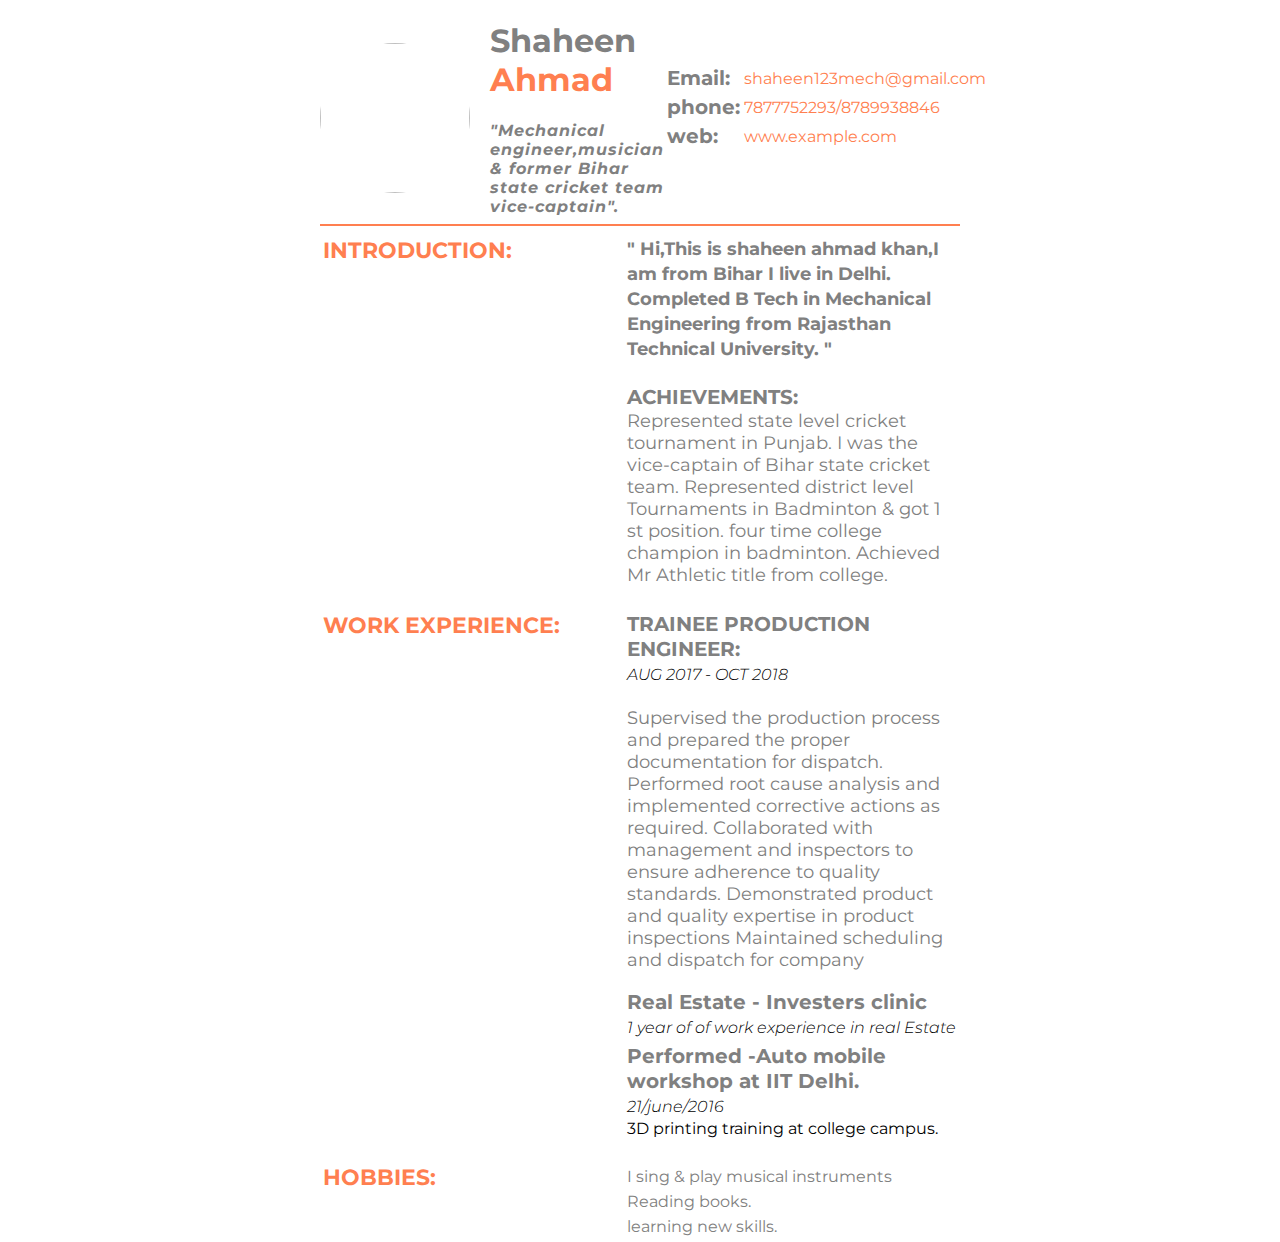
==== index.html @ fd83edf8 "add initial cv website files" ====
<!DOCTYPE html>
<html lang="en">
<head>
    <meta charset="UTF-8">
    <meta http-equiv="X-UA-Compatible" content="IE=edge">
    <meta name="viewport" content="width=device-width, initial-scale=1.0">
    <title>Document</title>
 
    <link rel="stylesheet" href="style.css">
</head>
<body>
    <div class="header">
       <!-- header-->
    <img class="face" src="https://i.postimg.cc/XvKzBVnh/Screenshot-20200710-143205-01-01-01.jpg">
    <div class="title">
        <h1 class="name">Shaheen <span class="coral">Ahmad</span></h1>
        <div class="qualification"><b><i>"Mechanical engineer,musician & former Bihar state cricket team vice-captain".</i></b></div>
    </div>
    <!--  -->
    <table>
        
        <tr>
            <td class="jobheading"><b>Email:</b></td>
            <td class="table-pro">shaheen123mech@gmail.com</td>
        </tr>
        <tr>
            <td class="jobheading"><b>phone:</b></td>
            <td class="table-pro">7877752293/8789938846</td>
        </tr>
        <tr>
            <td class="jobheading"><b>web:</b></td>
            <td class="table-pro">www.example.com</td>
        </tr>
    
    </table>
    </div>
     <!-- header done-->
     <hr class="hrline">
     <table>
         <tr>
            <td class="table-heading"><div class="table-props"><strong>INTRODUCTION:</strong></div></td>
            <td class="text"><strong>" Hi,This is shaheen ahmad khan,I am from Bihar I live in Delhi. Completed B Tech in Mechanical Engineering from Rajasthan Technical University. "</strong></td>
         </tr>
         <tr>
             <td></td>
             <td>
                 <br>
                <div class="jobheading"><strong>ACHIEVEMENTS:</strong></div>
                <div class="levels">Represented state level cricket
                   tournament in Punjab.
                    I was the vice-captain of Bihar
                   state cricket team.
                   Represented district level
                   Tournaments in Badminton & got
                   1 st position.
                    four time college champion in
                   badminton.
                   Achieved Mr Athletic title from
                   college.</div>
             </td>
         </tr>
     </table>
     <!-- WORK EXPERIENCE-->
     <table class="marginfix">
         <tr>
            <td class="table-heading"><div class="table-props"><strong>WORK EXPERIENCE:</strong></div></td>
            <td>
            <div class="jobheading"><strong>TRAINEE PRODUCTION ENGINEER:</strong></div>
             <div class="jobduration"><i>AUG 2017 - OCT 2018</i></div>
             <div class="jobdescription"><div class="levels">Supervised the production process and prepared the proper
                documentation for dispatch.
                Performed root cause analysis and implemented corrective actions
                as required.
                Collaborated with management and inspectors to ensure adherence
                to quality standards.
                Demonstrated product and quality expertise in product inspections
                Maintained scheduling and dispatch for company</div></div><br>
                
                <div class="jobheading"><strong>Real Estate - Investers clinic</strong></div>
                <div class="jobduration"><i>1 year of of work experience in real Estate</i></div>
            </td>
         </tr>
         <tr>
             <td></td>
             <td>
                <div class="jobheading"><strong>Performed -Auto mobile workshop at IIT Delhi.</strong></div>
                <div  class="jobduration"><i>21/june/2016</i></div>
                <div>3D printing training at college campus.</div>
             </td>
         </tr>
         <table class="marginfix">
         <tr>
            <td class="table-heading"><div class="table-props"><strong>HOBBIES:</strong></div></td>
            <td>
                <div class="jobduration"><div class="amed"><strong>I sing & play musical instruments</strong></div></div>
                <div class="jobduration"><div class="amed"><strong>Reading books.</strong></div></div>
                <div class="jobduration"><div class="amed"><strong>learning new skills.</strong></div></div>
                
            </td>
         </tr>
        </table>
     </table>
     </body>
     </html>
---- style.css ----
@import url("https://fonts.googleapis.com/css2?family=Montserrat:wght@300;400;500;700&display=swap");
body{
    font-family:"Montserrat", sans-serif;
    max-width: 50%;
    margin: auto;
}
.header{
    display: flex;
    align-items: center;
}
.face{
    width: 150px;
    height: 150px;
    object-fit: cover;
    border-radius: 50%;
    margin-top: 20px;
}
.title{
    flex: 1;
    margin-left: 20px;
}
.name{
    color: grey;
}
.coral{
    color: coral;
}
.qualification{
    letter-spacing: 1px;
    color: grey;
}
.hrline{
    border: 1px solid coral;
}
.table-heading{
    min-width: 300px;
    display:block;
}
.table-props{
    color: coral;
    font-size: 22px;
}
.marginfix{
    margin-top: 20px;
}
.jobheading{
    font-size: 20px;
    line-height: 25px;
    color: grey;
}
.jobduration{
    font-weight: 300;
    line-height: 25px;
}
.jobdescription{
    margin-top: 20px;
}
.table-pro{
    color: coral;
}
.amed{
    color:grey;
}
.text{
    font-size: 18px;
    line-height: 25px;
    color: grey;
}
.levels{
    color: grey;
    font-weight: 300px;
    font-size: 18px;
    margin-bottom: auto;
}
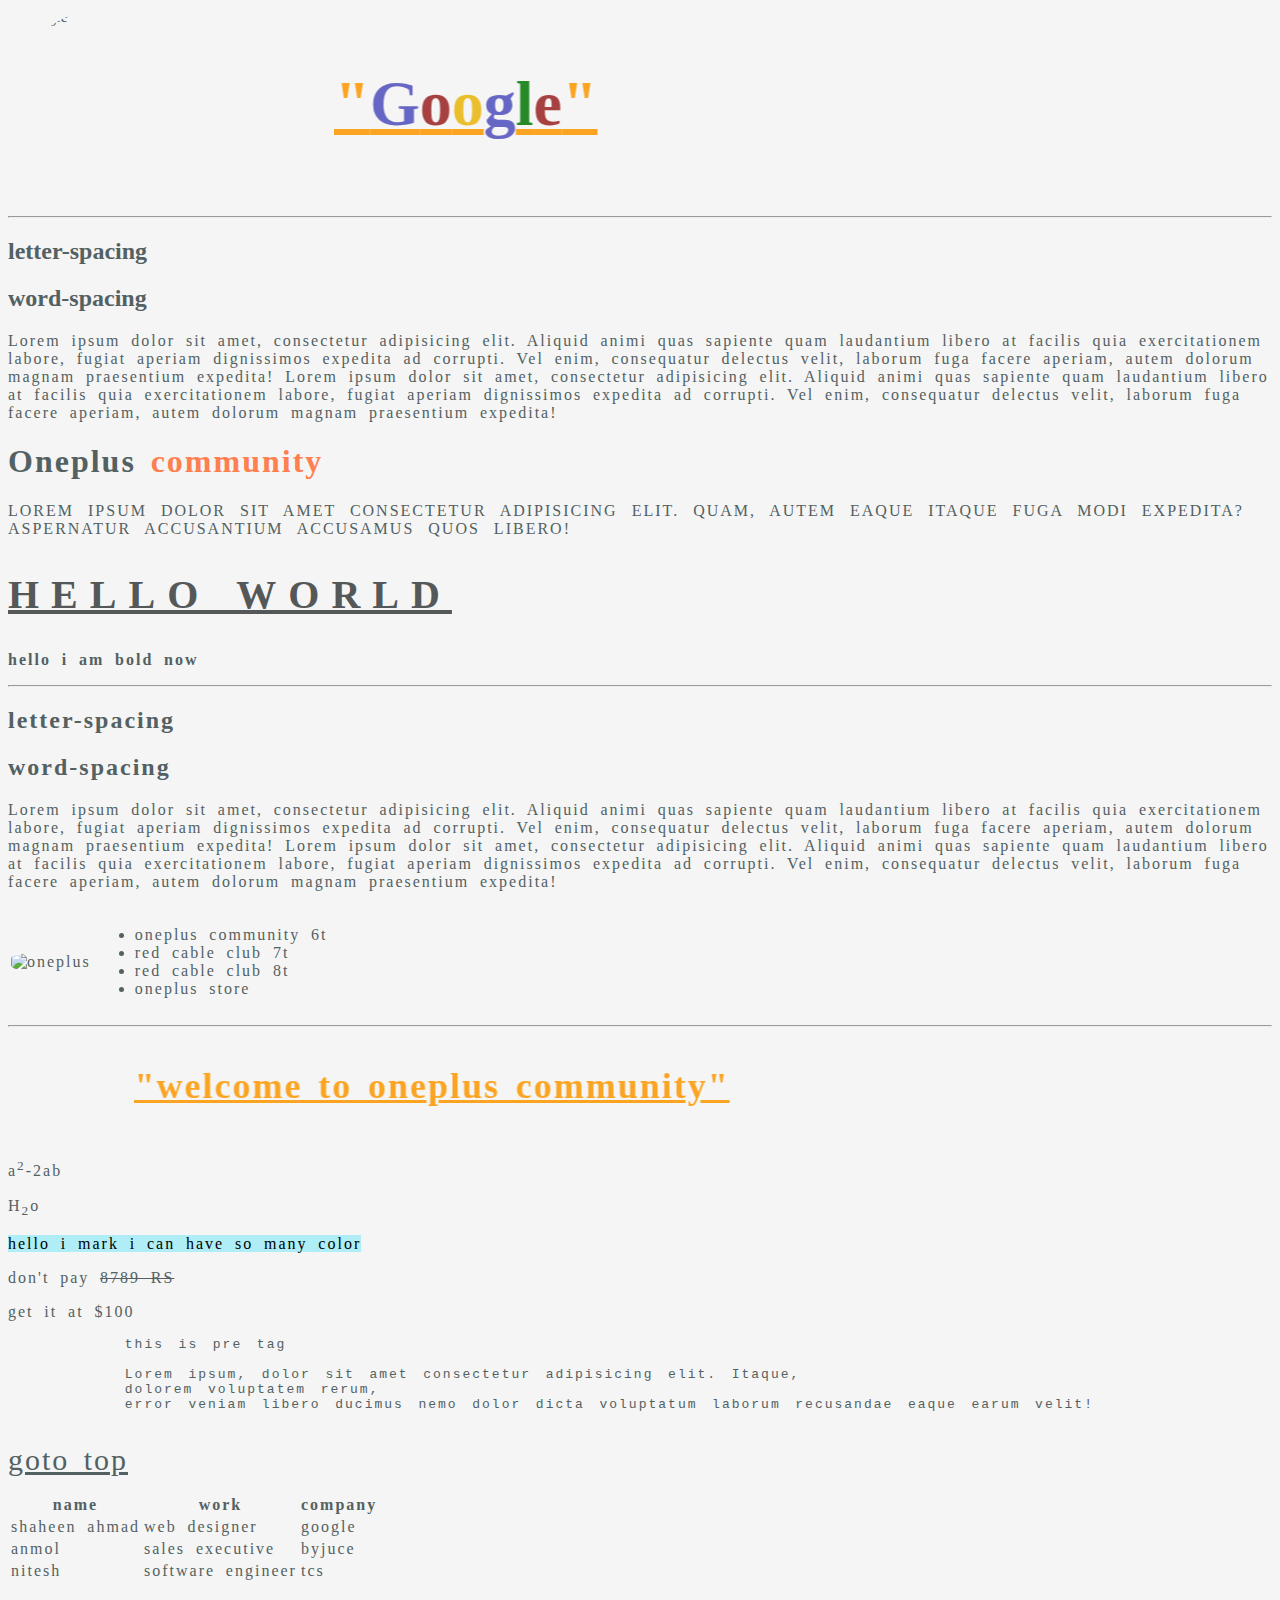
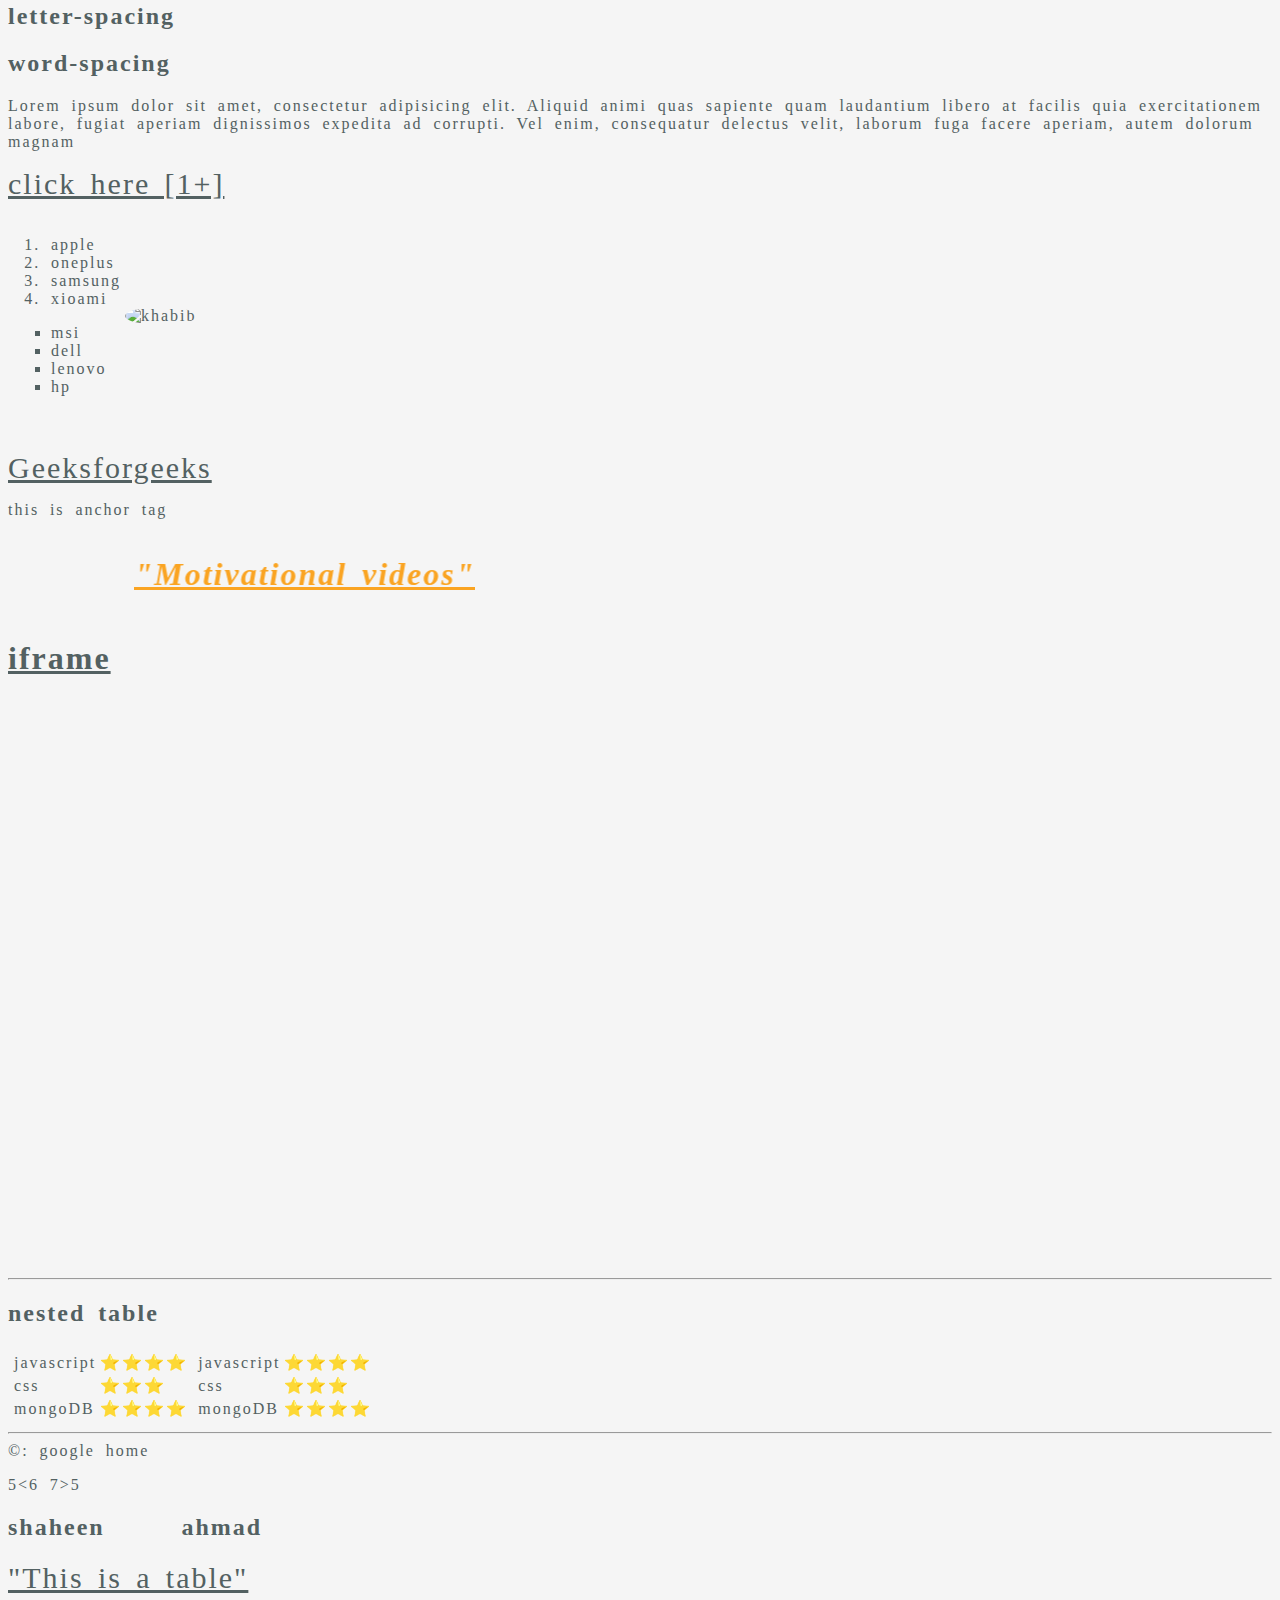
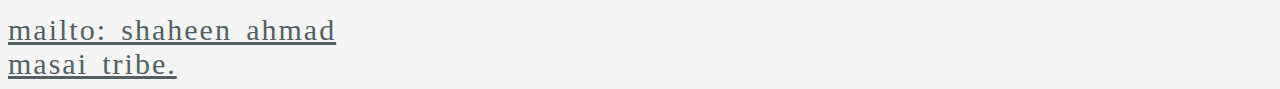
==== commit 0dfff991: "add initial google page" ====
--- a/index.html
+++ b/index.html
@@ -1,105 +1,286 @@
 <!DOCTYPE html>
 <html lang="en">
+
 <head>
     <meta charset="UTF-8">
     <meta http-equiv="X-UA-Compatible" content="IE=edge">
     <meta name="viewport" content="width=device-width, initial-scale=1.0">
-    <title>Document</title>
- 
+    <title>practice</title>
     <link rel="stylesheet" href="style.css">
 </head>
+<!-- body starts -->
+
 <body>
-    <div class="header">
-       <!-- header-->
-    <img class="face" src="https://i.postimg.cc/XvKzBVnh/Screenshot-20200710-143205-01-01-01.jpg">
-    <div class="title">
-        <h1 class="name">Shaheen <span class="coral">Ahmad</span></h1>
-        <div class="qualification"><b><i>"Mechanical engineer,musician & former Bihar state cricket team vice-captain".</i></b></div>
+    <div class="display">
+        <img class="google" src="https://content.fortune.com/wp-content/uploads/2017/02/gettyimages-631066318.jpg"
+            alt="google">
+        <div class="font">
+            <marquee behavior="alternate" direction="right" scrollamount="15">
+                <u>
+                    <h1>"<span class="blue">G</span><span class="red">o</span><span class="yello">o</span><span
+                            class="blue">g</span><span class="green">l</span><span class="red">e</span>"</h1>
+                </u>
+            </marquee>
+        </div>
     </div>
-    <!--  -->
-    <table>
-        
-        <tr>
-            <td class="jobheading"><b>Email:</b></td>
-            <td class="table-pro">shaheen123mech@gmail.com</td>
-        </tr>
-        <tr>
-            <td class="jobheading"><b>phone:</b></td>
-            <td class="table-pro">7877752293/8789938846</td>
-        </tr>
-        <tr>
-            <td class="jobheading"><b>web:</b></td>
-            <td class="table-pro">www.example.com</td>
-        </tr>
-    
-    </table>
+    <hr class="hrs">
+    <div class="work">
+        <h2>letter-spacing</h2>
+        <h2>word-spacing</h2>
     </div>
-     <!-- header done-->
-     <hr class="hrline">
-     <table>
-         <tr>
-            <td class="table-heading"><div class="table-props"><strong>INTRODUCTION:</strong></div></td>
-            <td class="text"><strong>" Hi,This is shaheen ahmad khan,I am from Bihar I live in Delhi. Completed B Tech in Mechanical Engineering from Rajasthan Technical University. "</strong></td>
-         </tr>
-         <tr>
-             <td></td>
-             <td>
-                 <br>
-                <div class="jobheading"><strong>ACHIEVEMENTS:</strong></div>
-                <div class="levels">Represented state level cricket
-                   tournament in Punjab.
-                    I was the vice-captain of Bihar
-                   state cricket team.
-                   Represented district level
-                   Tournaments in Badminton & got
-                   1 st position.
-                    four time college champion in
-                   badminton.
-                   Achieved Mr Athletic title from
-                   college.</div>
-             </td>
-         </tr>
-     </table>
-     <!-- WORK EXPERIENCE-->
-     <table class="marginfix">
-         <tr>
-            <td class="table-heading"><div class="table-props"><strong>WORK EXPERIENCE:</strong></div></td>
-            <td>
-            <div class="jobheading"><strong>TRAINEE PRODUCTION ENGINEER:</strong></div>
-             <div class="jobduration"><i>AUG 2017 - OCT 2018</i></div>
-             <div class="jobdescription"><div class="levels">Supervised the production process and prepared the proper
-                documentation for dispatch.
-                Performed root cause analysis and implemented corrective actions
-                as required.
-                Collaborated with management and inspectors to ensure adherence
-                to quality standards.
-                Demonstrated product and quality expertise in product inspections
-                Maintained scheduling and dispatch for company</div></div><br>
+    <div class="letter-space">
+        <p class="work">
+            Lorem ipsum dolor sit amet, consectetur adipisicing elit. Aliquid animi quas sapiente quam laudantium libero
+            at facilis quia exercitationem labore, fugiat aperiam dignissimos expedita ad corrupti. Vel enim,
+            consequatur delectus velit, laborum fuga facere aperiam, autem dolorum magnam praesentium expedita!
+            Lorem ipsum dolor sit amet, consectetur adipisicing elit. Aliquid animi quas sapiente quam laudantium libero
+            at facilis quia exercitationem labore, fugiat aperiam dignissimos expedita ad corrupti. Vel enim,
+            consequatur delectus velit, laborum fuga facere aperiam, autem dolorum magnam praesentium expedita!
+        </p>
+
+
+
+        <h1 id="top">Oneplus <span class="worked">community</span> </h1>
+        <p class="spac">Lorem ipsum dolor sit amet consectetur adipisicing elit. Quam, autem eaque itaque fuga modi
+            expedita? Aspernatur
+            accusantium accusamus quos libero!</p>
+        <h2 class="small">HELLO WORLD</h2>
+        <p><b>hello i am bold now</b></p>
+        <hr class="hrs">
+        <div class="work">
+            <h2>letter-spacing</h2>
+            <h2>word-spacing</h2>
+        </div>
+        <div class="letter-space">
+            <p class="work">
+                Lorem ipsum dolor sit amet, consectetur adipisicing elit. Aliquid animi quas sapiente quam laudantium
+                libero at facilis quia exercitationem labore, fugiat aperiam dignissimos expedita ad corrupti. Vel enim,
+                consequatur delectus velit, laborum fuga facere aperiam, autem dolorum magnam praesentium expedita!
+                Lorem ipsum dolor sit amet, consectetur adipisicing elit. Aliquid animi quas sapiente quam laudantium
+                libero at facilis quia exercitationem labore, fugiat aperiam dignissimos expedita ad corrupti. Vel enim,
+                consequatur delectus velit, laborum fuga facere aperiam, autem dolorum magnam praesentium expedita!
+            </p>
+        </div>
+        <table id="img">
+            <tr>
+                <td> <img class="mine" src="https://candid.technology/wp-content/uploads/2018/10/oneplus-logo.jpg"
+                        alt="oneplus" width="300px" height="300px"></td>
+                <td>
+                    <ul>
+                        <li>oneplus community 6t</li>
+                        <li>red cable club 7t</li>
+                        <li>red cable club 8t</li>
+                        <li>oneplus store</li>
+                    </ul>
+                </td>
+            </tr>
+        </table>
+        <hr class="hrs">
+        <div class="fs">
+            <marquee behavior="alternate" scrollamount="15" direction="right">
+                <h2><u>"welcome to oneplus community"</u></h2>
+            </marquee>
+        </div>
+        <!-- img atributes -->
+        <!-- <img src="images/quokka.jpg" alt="A family of
+   quokka" title="The quokka is an Australian
+   marsupial that is similar in size to the
+   domestic cat." /> -->
+        <p>a<sup>2</sup>-2ab</p>
+        <p>H<sub>2</sub>o</p>
+        <mark>hello i mark i can have so many color</mark>
+        <br>
+       <p>don't pay <strike>  8789 RS </strike></p>
+        <p> get it at $100</p>
+        <pre>
+        this is pre tag
+
+        Lorem ipsum, dolor sit amet consectetur adipisicing elit. Itaque, 
+        dolorem voluptatem rerum, 
+        error veniam libero ducimus nemo dolor dicta voluptatum laborum recusandae eaque earum velit!
+    </pre>
+        <!-- link for same page -->
+        <p><a href="#top">goto top</a></p>
+        <!-- nested table -->
+        <table>
+            <tr>
+                <th>name</th>
+                <th>work</th>
+                <th>company</th>
+            </tr>
+
+            <tr>
+                <td>shaheen ahmad</td>
+                <td>web designer</td>
+                <td>google</td>
+            </tr>
+            <tr>
+                <td>anmol</td>
+                <td>sales executive</td>
+                <td>byjuce</td>
+            </tr>
+            <tr>
+                <td>nitesh</td>
+                <td>software engineer</td>
+                <td>tcs</td>
+            </tr>
+        </table>
+        <table>
+            <tr>
+                <td>
+                    <ol class="work">
+                        <li>apple</li>
+                        <li>oneplus</li>
+                        <li>samsung</li>
+                        <li>xioami</li>
+                    </ol>
+                    <ul type="square" class="work">
+                        <li>msi</li>
+                        <li>dell</li>
+                        <li>lenovo</li>
+                        <li>hp</li>
+                    </ul>
+                </td>
+                <td><img class="hello"
+                        src="https://encrypted-tbn0.gstatic.com/images?q=tbn:ANd9GcRQcSIYqcbjyp0ZIuBRPPTYiSsOPmZIix8ZVj-Tf65lnpQKv0x8v0c1JMMFFb17I0Z5UMs&usqp=CAU"
+                        alt="khabib "></td>
                 
-                <div class="jobheading"><strong>Real Estate - Investers clinic</strong></div>
-                <div class="jobduration"><i>1 year of of work experience in real Estate</i></div>
-            </td>
-         </tr>
-         <tr>
-             <td></td>
-             <td>
-                <div class="jobheading"><strong>Performed -Auto mobile workshop at IIT Delhi.</strong></div>
-                <div  class="jobduration"><i>21/june/2016</i></div>
-                <div>3D printing training at college campus.</div>
-             </td>
-         </tr>
-         <table class="marginfix">
-         <tr>
-            <td class="table-heading"><div class="table-props"><strong>HOBBIES:</strong></div></td>
-            <td>
-                <div class="jobduration"><div class="amed"><strong>I sing & play musical instruments</strong></div></div>
-                <div class="jobduration"><div class="amed"><strong>Reading books.</strong></div></div>
-                <div class="jobduration"><div class="amed"><strong>learning new skills.</strong></div></div>
+            </tr>
+            
+            <!-- link for same page -->
+            <div class="work">
+                <h2>letter-spacing</h2>
+                <h2>word-spacing</h2>
+            </div>
+            <div class="letter-space">
+                <p class="work">
+                    Lorem ipsum dolor sit amet, consectetur adipisicing elit. Aliquid animi quas sapiente quam
+                    laudantium libero at facilis quia exercitationem labore, fugiat aperiam dignissimos expedita ad
+                    corrupti. Vel enim, consequatur delectus velit, laborum fuga facere aperiam, autem dolorum magnam
+                </p>
                 
-            </td>
-         </tr>
-        </table>
-     </table>
-     </body>
-     </html>
-     +                <p><a href="#img">click here [1+]</a></p>
+        </table>
+        <br><br>
+        <div>
+            <a href="https://www.geeksforgeeks.org/html-tutorials/">Geeksforgeeks</a>
+            <p>this is anchor tag</p>
+        </div>
+        <!-- marquee tag for moving -->
+        <marquee behavior="alternate" scrollamount="15" direction="right">
+            <h1><u><i>"Motivational videos"</i></u></h1>
+        </marquee>
+        <strong>
+            <u>
+                <h1 class="work">iframe</h1>
+            </u>
+        </strong>
+
+        <table>
+            <tr>
+                <td>
+                    <!-- iframe tag start -->
+                    <iframe width="300" height="250" src="https://www.youtube.com/embed/wnHW6o8WMas"
+                        title="YouTube video player" frameborder="0"
+                        allow="accelerometer; autoplay; clipboard-write; encrypted-media; gyroscope; picture-in-picture"
+                        allowfullscreen></iframe>
+                    <iframe width="300" height="250" src="https://www.youtube.com/embed/EykWcFEtFqo"
+                        title="YouTube video player" frameborder="0"
+                        allow="accelerometer; autoplay; clipboard-write; encrypted-media; gyroscope; picture-in-picture"
+                        allowfullscreen></iframe>
+                </td>
+                <td></td>
+
+            </tr>
+
+            <tr>
+                <td> <iframe width="300" height="250" src="https://www.youtube.com/embed/Tuw8hxrFBH8"
+                        title="YouTube video player" frameborder="0"
+                        allow="accelerometer; autoplay; clipboard-write; encrypted-media; gyroscope; picture-in-picture"
+                        allowfullscreen></iframe>
+                    <iframe src="https://www.masaischool.com/" width="300" height="250" frameborder="0"></iframe>
+                </td>
+                <!-- iframe tag ends -->
+            </tr>
+        </table>
+
+        <!-- br tag -->
+        <br><br><br>
+        <!-- hr rules -->
+        <hr class="hrs">
+        <!-- table starts -->
+        <h2 class="work">nested table</h2>
+        <table>
+            <tr>
+                <td>
+                    <table class="work">
+                        <tr>
+                            <td>javascript</td>
+                            <td>⭐⭐⭐⭐</td>
+                        </tr>
+                        <tr>
+                            <td>css</td>
+                            <td>⭐⭐⭐</td>
+                        </tr>
+                        <tr>
+                            <td>mongoDB</td>
+                            <td>⭐⭐⭐⭐</td>
+                        </tr>
+                    </table>
+                </td>
+                <td>
+                    <table class="work">
+                        <tr>
+                            <td>javascript</td>
+                            <td>⭐⭐⭐⭐</td>
+                        </tr>
+                        <tr>
+                            <td>css</td>
+                            <td>⭐⭐⭐</td>
+                        </tr>
+                        <tr>
+                            <td>mongoDB</td>
+                            <td>⭐⭐⭐⭐</td>
+                        </tr>
+                    </table>
+                </td>
+                <!-- <td>
+                <table class="work">
+                    <tr>
+                        <td>javascript</td>
+                        <td>⭐⭐⭐⭐</td>
+                    </tr>
+                    <tr>
+                        <td>css</td>
+                        <td>⭐⭐⭐</td>
+                    </tr>
+                    <tr>
+                        <td>mongoDB</td>
+                        <td>⭐⭐⭐⭐</td>
+                    </tr>
+                </table>
+            </td> -->
+            </tr>
+        </table>
+        <!-- hr tag -->
+        <hr class="hrs">
+        &copy: google home
+        <!-- &lt; is lessthan  &gt; greaterthan -->
+        <p>5&lt;6 7&gt;5</p>
+        <!-- non breaking spcace &nbsp; -->
+        <h2>shaheen &nbsp;&nbsp;&nbsp;&nbsp; ahmad</h2>
+        <!-- this is a pre tag -->
+
+        <a href="notes.html">"This is a table"</a>
+        <br><br>
+        <!-- mail to -->
+        <a href="mailto:shaheen123mech@gmail.com">mailto: shaheen ahmad</a>
+        <br>
+        <a href="http://www.masaischool.com" target="_blank">
+            masai tribe.</a>
+
+
+
+</body>
+
+</html>--- a/style.css
+++ b/style.css
@@ -1,74 +1,101 @@
-@import url("https://fonts.googleapis.com/css2?family=Montserrat:wght@300;400;500;700&display=swap");
 body{
-    font-family:"Montserrat", sans-serif;
-    max-width: 50%;
-    margin: auto;
+    background-color: whitesmoke;
+    color: #536162;
+    /* text-align: center; */
+
 }
-.header{
+a{
+    color: #536162;
+    font-size: 30px;
+}
+mark{
+    background-color: rgb(175, 238, 247);
+}
+.hello{
+    width: 300px;
+    height: 300px;
+    border-radius: 50%;
+}
+.mine{
+    width: 200px;
+    height: 200px;
+    border-radius: 30%;
+}
+.hrs{
+    background-color: rgb(116, 112, 112);
+    /* padding: 1px; */
+    /* margin: 5px; */
+}
+.work{
+    color: #536162;
+    
+}
+marquee{
+    color: rgb(250, 164, 34);
+    
+}
+.worked{
+    color: coral;
+}
+/* h2 */
+.small{
+    font-variant:small-caps;
+    color: rgb(85, 88, 88);
+    font-size: 40px;
+    letter-spacing: .30em;
+    text-decoration:underline;
+
+}
+/* p */
+.spac{
+    word-spacing: 0.50em;
+    text-transform: uppercase;
+    /* text-transform: lowercase; */
+}
+.border{
+    /* border-style:dashed; */
+    
+    border-width: 2px;
+    border-style: solid;
+    border-radius: 10px;
+    border-color: rgb(221, 137, 40);
+}
+.google{
+    width: 200px;
+    height: 200px;
+    border-radius: 450%;
+}
+.display{
     display: flex;
     align-items: center;
+    
 }
-.face{
-    width: 150px;
-    height: 150px;
-    object-fit: cover;
-    border-radius: 50%;
-    margin-top: 20px;
+.blue{
+    color: rgb(88, 88, 189);
 }
-.title{
+.red{
+    color: rgb(153, 38, 38);
+}
+.yello{
+    color: rgb(235, 190, 45);
+}
+.blue{
+    color: rgb(102, 102, 197);
+}
+.green{
+    color: rgb(39, 138, 39);
+}
+.red{
+    color: rgb(167, 64, 64);
+}
+.font{
+    font-size: 2em;
     flex: 1;
-    margin-left: 20px;
 }
-.name{
-    color: grey;
+.fs{
+    font-size: 1.5em;
 }
-.coral{
-    color: coral;
-}
-.qualification{
-    letter-spacing: 1px;
-    color: grey;
-}
-.hrline{
-    border: 1px solid coral;
-}
-.table-heading{
-    min-width: 300px;
-    display:block;
-}
-.table-props{
-    color: coral;
-    font-size: 22px;
-}
-.marginfix{
-    margin-top: 20px;
-}
-.jobheading{
-    font-size: 20px;
-    line-height: 25px;
-    color: grey;
-}
-.jobduration{
-    font-weight: 300;
-    line-height: 25px;
-}
-.jobdescription{
-    margin-top: 20px;
-}
-.table-pro{
-    color: coral;
-}
-.amed{
-    color:grey;
-}
-.text{
-    font-size: 18px;
-    line-height: 25px;
-    color: grey;
-}
-.levels{
-    color: grey;
-    font-weight: 300px;
-    font-size: 18px;
-    margin-bottom: auto;
+.letter-space{
+    word-spacing: 0.30em;
+    letter-spacing: 2px;
 }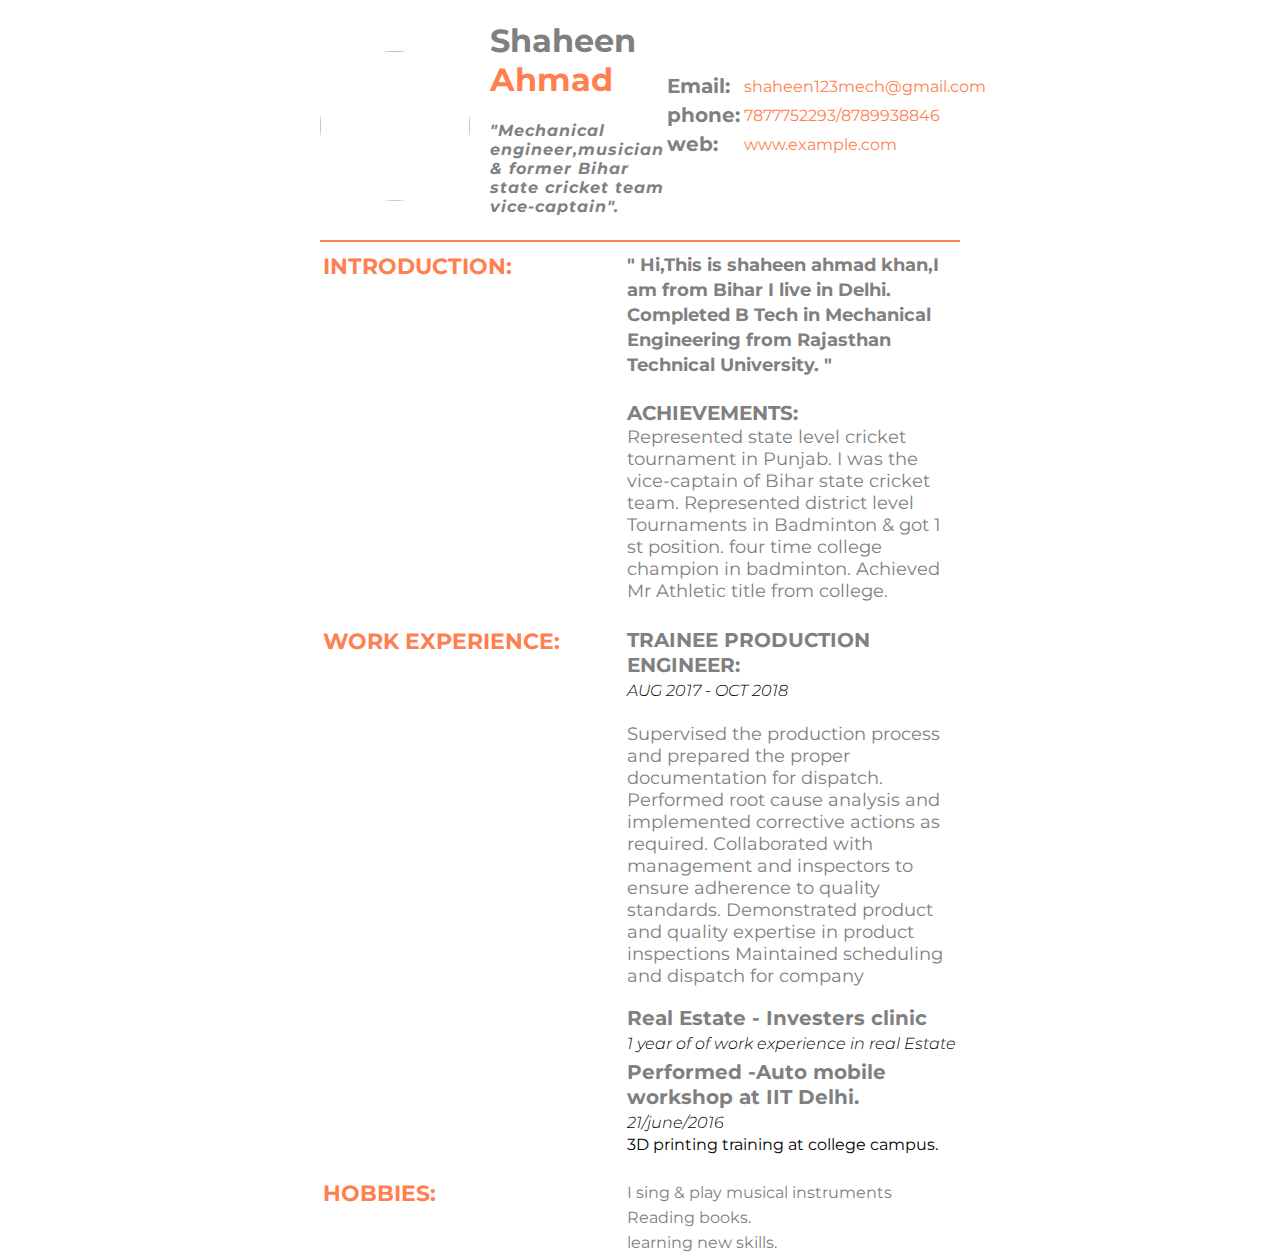
==== commit f41f6cb7: "add initial cv webpage" ====
--- a/index.html
+++ b/index.html
@@ -1,286 +1,104 @@
 <!DOCTYPE html>
 <html lang="en">
-
 <head>
     <meta charset="UTF-8">
     <meta http-equiv="X-UA-Compatible" content="IE=edge">
     <meta name="viewport" content="width=device-width, initial-scale=1.0">
-    <title>practice</title>
+    <title>Document</title>
+ 
     <link rel="stylesheet" href="style.css">
 </head>
-<!-- body starts -->
-
 <body>
-    <div class="display">
-        <img class="google" src="https://content.fortune.com/wp-content/uploads/2017/02/gettyimages-631066318.jpg"
-            alt="google">
-        <div class="font">
-            <marquee behavior="alternate" direction="right" scrollamount="15">
-                <u>
-                    <h1>"<span class="blue">G</span><span class="red">o</span><span class="yello">o</span><span
-                            class="blue">g</span><span class="green">l</span><span class="red">e</span>"</h1>
-                </u>
-            </marquee>
-        </div>
+    <div class="header">
+       <!-- header-->
+    <img class="face" src="https://i.postimg.cc/XvKzBVnh/Screenshot-20200710-143205-01-01-01.jpg">
+    <div class="title">
+        <h1 class="name">Shaheen <span class="coral">Ahmad</span></h1>
+        <div class="qualification"><p><b><i>"Mechanical engineer,musician & former Bihar state cricket team vice-captain".</i></b></p></div>
     </div>
-    <hr class="hrs">
-    <div class="work">
-        <h2>letter-spacing</h2>
-        <h2>word-spacing</h2>
+    <!--  -->
+    <table>
+        
+        <tr>
+            <td class="jobheading"><b>Email:</b></td>
+            <td class="table-pro">shaheen123mech@gmail.com</td>
+        </tr>
+        <tr>
+            <td class="jobheading"><b>phone:</b></td>
+            <td class="table-pro">7877752293/8789938846</td>
+        </tr>
+        <tr>
+            <td class="jobheading"><b>web:</b></td>
+            <td class="table-pro">www.example.com</td>
+        </tr>
+    
+    </table>
     </div>
-    <div class="letter-space">
-        <p class="work">
-            Lorem ipsum dolor sit amet, consectetur adipisicing elit. Aliquid animi quas sapiente quam laudantium libero
-            at facilis quia exercitationem labore, fugiat aperiam dignissimos expedita ad corrupti. Vel enim,
-            consequatur delectus velit, laborum fuga facere aperiam, autem dolorum magnam praesentium expedita!
-            Lorem ipsum dolor sit amet, consectetur adipisicing elit. Aliquid animi quas sapiente quam laudantium libero
-            at facilis quia exercitationem labore, fugiat aperiam dignissimos expedita ad corrupti. Vel enim,
-            consequatur delectus velit, laborum fuga facere aperiam, autem dolorum magnam praesentium expedita!
-        </p>
-
-
-
-        <h1 id="top">Oneplus <span class="worked">community</span> </h1>
-        <p class="spac">Lorem ipsum dolor sit amet consectetur adipisicing elit. Quam, autem eaque itaque fuga modi
-            expedita? Aspernatur
-            accusantium accusamus quos libero!</p>
-        <h2 class="small">HELLO WORLD</h2>
-        <p><b>hello i am bold now</b></p>
-        <hr class="hrs">
-        <div class="work">
-            <h2>letter-spacing</h2>
-            <h2>word-spacing</h2>
-        </div>
-        <div class="letter-space">
-            <p class="work">
-                Lorem ipsum dolor sit amet, consectetur adipisicing elit. Aliquid animi quas sapiente quam laudantium
-                libero at facilis quia exercitationem labore, fugiat aperiam dignissimos expedita ad corrupti. Vel enim,
-                consequatur delectus velit, laborum fuga facere aperiam, autem dolorum magnam praesentium expedita!
-                Lorem ipsum dolor sit amet, consectetur adipisicing elit. Aliquid animi quas sapiente quam laudantium
-                libero at facilis quia exercitationem labore, fugiat aperiam dignissimos expedita ad corrupti. Vel enim,
-                consequatur delectus velit, laborum fuga facere aperiam, autem dolorum magnam praesentium expedita!
-            </p>
-        </div>
-        <table id="img">
-            <tr>
-                <td> <img class="mine" src="https://candid.technology/wp-content/uploads/2018/10/oneplus-logo.jpg"
-                        alt="oneplus" width="300px" height="300px"></td>
-                <td>
-                    <ul>
-                        <li>oneplus community 6t</li>
-                        <li>red cable club 7t</li>
-                        <li>red cable club 8t</li>
-                        <li>oneplus store</li>
-                    </ul>
-                </td>
-            </tr>
+     <!-- header done-->
+     <hr class="hrline">
+     <table>
+         <tr>
+            <td class="table-heading"><div class="table-props"><strong>INTRODUCTION:</strong></div></td>
+            <td class="text"><strong>" Hi,This is shaheen ahmad khan,I am from Bihar I live in Delhi. Completed B Tech in Mechanical Engineering from Rajasthan Technical University. "</strong></td>
+         </tr>
+         <tr>
+             <td></td>
+             <td>
+                 <br>
+                <div class="jobheading"><strong>ACHIEVEMENTS:</strong></div>
+                <div class="levels">Represented state level cricket
+                   tournament in Punjab.
+                    I was the vice-captain of Bihar
+                   state cricket team.
+                   Represented district level
+                   Tournaments in Badminton & got
+                   1 st position.
+                    four time college champion in
+                   badminton.
+                   Achieved Mr Athletic title from
+                   college.</div>
+             </td>
+         </tr>
+     </table>
+     <!-- WORK EXPERIENCE-->
+     <table class="marginfix">
+         <tr>
+            <td class="table-heading"><div class="table-props"><strong>WORK EXPERIENCE:</strong></div></td>
+            <td>
+            <div class="jobheading"><strong>TRAINEE PRODUCTION ENGINEER:</strong></div>
+             <div class="jobduration"><i>AUG 2017 - OCT 2018</i></div>
+             <div class="jobdescription"><div class="levels">Supervised the production process and prepared the proper
+                documentation for dispatch.
+                Performed root cause analysis and implemented corrective actions
+                as required.
+                Collaborated with management and inspectors to ensure adherence
+                to quality standards.
+                Demonstrated product and quality expertise in product inspections
+                Maintained scheduling and dispatch for company</div></div><br>
+                
+                <div class="jobheading"><strong>Real Estate - Investers clinic</strong></div>
+                <div class="jobduration"><i>1 year of of work experience in real Estate</i></div>
+            </td>
+         </tr>
+         <tr>
+             <td></td>
+             <td>
+                <div class="jobheading"><strong>Performed -Auto mobile workshop at IIT Delhi.</strong></div>
+                <div  class="jobduration"><i>21/june/2016</i></div>
+                <div>3D printing training at college campus.</div>
+             </td>
+         </tr>
+         <table class="marginfix">
+         <tr>
+            <td class="table-heading"><div class="table-props"><strong>HOBBIES:</strong></div></td>
+            <td>
+                <div class="jobduration"><div class="amed"><strong>I sing & play musical instruments</strong></div></div>
+                <div class="jobduration"><div class="amed"><strong>Reading books.</strong></div></div>
+                <div class="jobduration"><div class="amed"><strong>learning new skills.</strong></div></div>
+                
+            </td>
+         </tr>
         </table>
-        <hr class="hrs">
-        <div class="fs">
-            <marquee behavior="alternate" scrollamount="15" direction="right">
-                <h2><u>"welcome to oneplus community"</u></h2>
-            </marquee>
-        </div>
-        <!-- img atributes -->
-        <!-- <img src="images/quokka.jpg" alt="A family of
-   quokka" title="The quokka is an Australian
-   marsupial that is similar in size to the
-   domestic cat." /> -->
-        <p>a<sup>2</sup>-2ab</p>
-        <p>H<sub>2</sub>o</p>
-        <mark>hello i mark i can have so many color</mark>
-        <br>
-       <p>don't pay <strike>  8789 RS </strike></p>
-        <p> get it at $100</p>
-        <pre>
-        this is pre tag
-
-        Lorem ipsum, dolor sit amet consectetur adipisicing elit. Itaque, 
-        dolorem voluptatem rerum, 
-        error veniam libero ducimus nemo dolor dicta voluptatum laborum recusandae eaque earum velit!
-    </pre>
-        <!-- link for same page -->
-        <p><a href="#top">goto top</a></p>
-        <!-- nested table -->
-        <table>
-            <tr>
-                <th>name</th>
-                <th>work</th>
-                <th>company</th>
-            </tr>
-
-            <tr>
-                <td>shaheen ahmad</td>
-                <td>web designer</td>
-                <td>google</td>
-            </tr>
-            <tr>
-                <td>anmol</td>
-                <td>sales executive</td>
-                <td>byjuce</td>
-            </tr>
-            <tr>
-                <td>nitesh</td>
-                <td>software engineer</td>
-                <td>tcs</td>
-            </tr>
-        </table>
-        <table>
-            <tr>
-                <td>
-                    <ol class="work">
-                        <li>apple</li>
-                        <li>oneplus</li>
-                        <li>samsung</li>
-                        <li>xioami</li>
-                    </ol>
-                    <ul type="square" class="work">
-                        <li>msi</li>
-                        <li>dell</li>
-                        <li>lenovo</li>
-                        <li>hp</li>
-                    </ul>
-                </td>
-                <td><img class="hello"
-                        src="https://encrypted-tbn0.gstatic.com/images?q=tbn:ANd9GcRQcSIYqcbjyp0ZIuBRPPTYiSsOPmZIix8ZVj-Tf65lnpQKv0x8v0c1JMMFFb17I0Z5UMs&usqp=CAU"
-                        alt="khabib "></td>
-                
-            </tr>
-            
-            <!-- link for same page -->
-            <div class="work">
-                <h2>letter-spacing</h2>
-                <h2>word-spacing</h2>
-            </div>
-            <div class="letter-space">
-                <p class="work">
-                    Lorem ipsum dolor sit amet, consectetur adipisicing elit. Aliquid animi quas sapiente quam
-                    laudantium libero at facilis quia exercitationem labore, fugiat aperiam dignissimos expedita ad
-                    corrupti. Vel enim, consequatur delectus velit, laborum fuga facere aperiam, autem dolorum magnam
-                </p>
-                
-                <p><a href="#img">click here [1+]</a></p>
-        </table>
-        <br><br>
-        <div>
-            <a href="https://www.geeksforgeeks.org/html-tutorials/">Geeksforgeeks</a>
-            <p>this is anchor tag</p>
-        </div>
-        <!-- marquee tag for moving -->
-        <marquee behavior="alternate" scrollamount="15" direction="right">
-            <h1><u><i>"Motivational videos"</i></u></h1>
-        </marquee>
-        <strong>
-            <u>
-                <h1 class="work">iframe</h1>
-            </u>
-        </strong>
-
-        <table>
-            <tr>
-                <td>
-                    <!-- iframe tag start -->
-                    <iframe width="300" height="250" src="https://www.youtube.com/embed/wnHW6o8WMas"
-                        title="YouTube video player" frameborder="0"
-                        allow="accelerometer; autoplay; clipboard-write; encrypted-media; gyroscope; picture-in-picture"
-                        allowfullscreen></iframe>
-                    <iframe width="300" height="250" src="https://www.youtube.com/embed/EykWcFEtFqo"
-                        title="YouTube video player" frameborder="0"
-                        allow="accelerometer; autoplay; clipboard-write; encrypted-media; gyroscope; picture-in-picture"
-                        allowfullscreen></iframe>
-                </td>
-                <td></td>
-
-            </tr>
-
-            <tr>
-                <td> <iframe width="300" height="250" src="https://www.youtube.com/embed/Tuw8hxrFBH8"
-                        title="YouTube video player" frameborder="0"
-                        allow="accelerometer; autoplay; clipboard-write; encrypted-media; gyroscope; picture-in-picture"
-                        allowfullscreen></iframe>
-                    <iframe src="https://www.masaischool.com/" width="300" height="250" frameborder="0"></iframe>
-                </td>
-                <!-- iframe tag ends -->
-            </tr>
-        </table>
-
-        <!-- br tag -->
-        <br><br><br>
-        <!-- hr rules -->
-        <hr class="hrs">
-        <!-- table starts -->
-        <h2 class="work">nested table</h2>
-        <table>
-            <tr>
-                <td>
-                    <table class="work">
-                        <tr>
-                            <td>javascript</td>
-                            <td>⭐⭐⭐⭐</td>
-                        </tr>
-                        <tr>
-                            <td>css</td>
-                            <td>⭐⭐⭐</td>
-                        </tr>
-                        <tr>
-                            <td>mongoDB</td>
-                            <td>⭐⭐⭐⭐</td>
-                        </tr>
-                    </table>
-                </td>
-                <td>
-                    <table class="work">
-                        <tr>
-                            <td>javascript</td>
-                            <td>⭐⭐⭐⭐</td>
-                        </tr>
-                        <tr>
-                            <td>css</td>
-                            <td>⭐⭐⭐</td>
-                        </tr>
-                        <tr>
-                            <td>mongoDB</td>
-                            <td>⭐⭐⭐⭐</td>
-                        </tr>
-                    </table>
-                </td>
-                <!-- <td>
-                <table class="work">
-                    <tr>
-                        <td>javascript</td>
-                        <td>⭐⭐⭐⭐</td>
-                    </tr>
-                    <tr>
-                        <td>css</td>
-                        <td>⭐⭐⭐</td>
-                    </tr>
-                    <tr>
-                        <td>mongoDB</td>
-                        <td>⭐⭐⭐⭐</td>
-                    </tr>
-                </table>
-            </td> -->
-            </tr>
-        </table>
-        <!-- hr tag -->
-        <hr class="hrs">
-        &copy: google home
-        <!-- &lt; is lessthan  &gt; greaterthan -->
-        <p>5&lt;6 7&gt;5</p>
-        <!-- non breaking spcace &nbsp; -->
-        <h2>shaheen &nbsp;&nbsp;&nbsp;&nbsp; ahmad</h2>
-        <!-- this is a pre tag -->
-
-        <a href="notes.html">"This is a table"</a>
-        <br><br>
-        <!-- mail to -->
-        <a href="mailto:shaheen123mech@gmail.com">mailto: shaheen ahmad</a>
-        <br>
-        <a href="http://www.masaischool.com" target="_blank">
-            masai tribe.</a>
-
-
-
-</body>
-
-</html>+     </table>
+     </body>
+     </html>--- a/style.css
+++ b/style.css
@@ -1,101 +1,74 @@
+@import url("https://fonts.googleapis.com/css2?family=Montserrat:wght@300;400;500;700&display=swap");
 body{
-    background-color: whitesmoke;
-    color: #536162;
-    /* text-align: center; */
-
+    font-family:"Montserrat", sans-serif;
+    max-width: 50%;
+    margin: auto;
 }
-a{
-    color: #536162;
-    font-size: 30px;
+.header{
+    display: flex;
+    align-items: center;
 }
-mark{
-    background-color: rgb(175, 238, 247);
+.face{
+    width: 150px;
+    height: 150px;
+    object-fit: cover;
+    border-radius: 50%;
+    margin-top: 20px;
 }
-.hello{
-    width: 300px;
-    height: 300px;
-    border-radius: 50%;
+.title{
+    flex: 1;
+    margin-left: 20px;
 }
-.mine{
-    width: 200px;
-    height: 200px;
-    border-radius: 30%;
+.name{
+    color: grey;
 }
-.hrs{
-    background-color: rgb(116, 112, 112);
-    /* padding: 1px; */
-    /* margin: 5px; */
-}
-.work{
-    color: #536162;
-    
-}
-marquee{
-    color: rgb(250, 164, 34);
-    
-}
-.worked{
+.coral{
     color: coral;
 }
-/* h2 */
-.small{
-    font-variant:small-caps;
-    color: rgb(85, 88, 88);
-    font-size: 40px;
-    letter-spacing: .30em;
-    text-decoration:underline;
-
+.qualification{
+    letter-spacing: 1px;
+    color: grey;
 }
-/* p */
-.spac{
-    word-spacing: 0.50em;
-    text-transform: uppercase;
-    /* text-transform: lowercase; */
+.hrline{
+    border: 1px solid coral;
 }
-.border{
-    /* border-style:dashed; */
-    
-    border-width: 2px;
-    border-style: solid;
-    border-radius: 10px;
-    border-color: rgb(221, 137, 40);
+.table-heading{
+    min-width: 300px;
+    display:block;
 }
-.google{
-    width: 200px;
-    height: 200px;
-    border-radius: 450%;
+.table-props{
+    color: coral;
+    font-size: 22px;
 }
-.display{
-    display: flex;
-    align-items: center;
-    
+.marginfix{
+    margin-top: 20px;
 }
-.blue{
-    color: rgb(88, 88, 189);
+.jobheading{
+    font-size: 20px;
+    line-height: 25px;
+    color: grey;
 }
-.red{
-    color: rgb(153, 38, 38);
+.jobduration{
+    font-weight: 300;
+    line-height: 25px;
 }
-.yello{
-    color: rgb(235, 190, 45);
+.jobdescription{
+    margin-top: 20px;
 }
-.blue{
-    color: rgb(102, 102, 197);
+.table-pro{
+    color: coral;
 }
-.green{
-    color: rgb(39, 138, 39);
+.amed{
+    color:grey;
 }
-.red{
-    color: rgb(167, 64, 64);
+.text{
+    font-size: 18px;
+    line-height: 25px;
+    color: grey;
 }
-.font{
-    font-size: 2em;
-    flex: 1;
-}
-.fs{
-    font-size: 1.5em;
-}
-.letter-space{
-    word-spacing: 0.30em;
-    letter-spacing: 2px;
+.levels{
+    color: grey;
+    font-weight: 300px;
+    font-size: 18px;
+    margin-bottom: auto;
 }